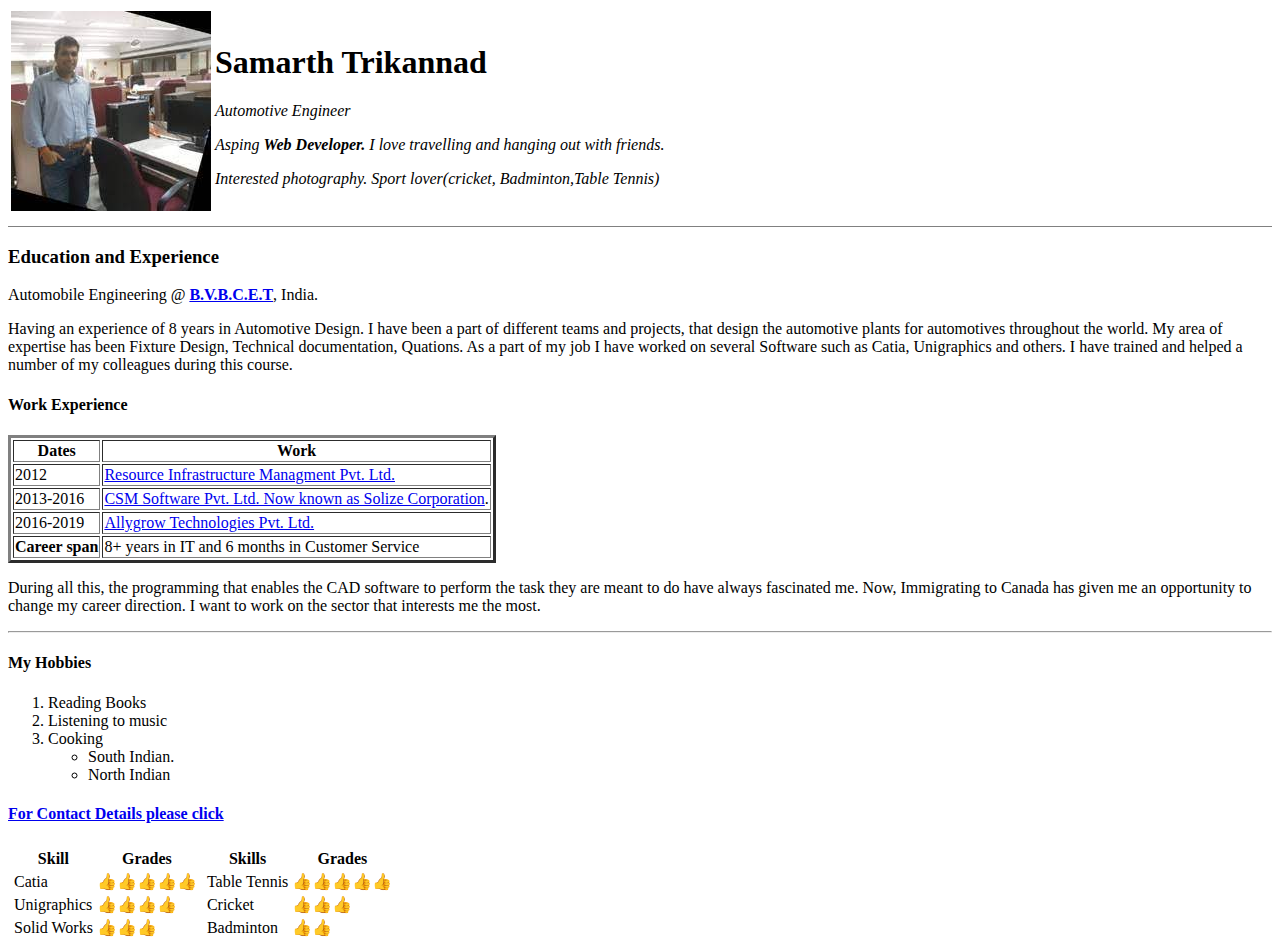
==== index.html @ dfd6498b "Initial CV website" ====
<!DOCTYPE html>
<html lang="en" dir="ltr">

<head>
  <meta charset="utf-8">
  <title>Samarth's Personal Site</title>
</head>

<body>
  <table>
    <tr>
      <td><img src="Profile_Pic.jpg" alt="Samarth profile picture"></td>
      <td>
        <h1>Samarth Trikannad</h1>
        <p><em>Automotive Engineer</em></p>
        <p><em>Asping <strong>Web Developer.</strong> I love travelling and hanging out with friends.</em></p>
        <p><em>Interested photography. Sport lover(cricket, Badminton,Table Tennis)</em></p>
      </td>
    </tr>
  </table>
  <hr size="1" noshade>
  <h3>Education and Experience</h3>
  <p>Automobile Engineering @ <strong><a href="http://bvb.edu/">B.V.B.C.E.T</a></strong>, India.</p>
  <p>Having an experience of 8 years in Automotive Design. I have been a part of different teams and projects, that design the automotive plants for automotives throughout the world. My area of expertise has been Fixture Design, Technical
    documentation, Quations. As a part of my job I have worked on several Software such as Catia, Unigraphics and others. I have trained and helped a number of my colleagues during this course.</p>
  <h4>Work Experience</h4>
  <table border="3">
    <thead>
      <tr>
        <th>Dates</th>
        <th>Work</th>
      </tr>
    </thead>
    <tbody>
      <tr>
        <td>2012</td>
        <td><a href="https://rim-global.com/">Resource Infrastructure Managment Pvt. Ltd.</a></td>
      </tr>
      <tr>
        <td>2013-2016</td>
        <td><a href="https://www.solize.com/india/service-solution/">CSM Software Pvt. Ltd. Now known as Solize Corporation</a>.</td>
      </tr>
      <tr>
        <td>2016-2019</td>
        <td><a href="http://www.allygrow.com/">Allygrow Technologies Pvt. Ltd.</a></td>
      </tr>
    </tbody>
    <tfoot>
      <tr>
        <th>Career span</th>
        <td>8+ years in IT and 6 months in Customer Service</td>
      </tr>
    </tfoot>
  </table>
  <p>During all this, the programming that enables the CAD software to perform the task they are meant to do have always fascinated me. Now, Immigrating to Canada has given me an opportunity to change my career direction. I want to work on the sector
    that interests me the most.</p>
  <hr>
  <h4>My Hobbies</h4>
  <ol type="1" start="1">
    <li>Reading Books</li>
    <li>Listening to music</li>
    <li>Cooking
      <ul>
        <li>South Indian.</li>
        <li>North Indian</li>
      </ul>
    </li>
  </ol>
  <h4><a href="NewContactForm.html">For Contact Details please click</a></h4>
</body>
<table>
    <tr>
      <td>
        <table>
          <thead>
            <th>Skill</th>
            <th>Grades</th>
          </thead>
          <tr>
            <td>Catia</td>
            <td>👍👍👍👍👍</td>
          </tr>
          <tr>
            <td>Unigraphics</td>
            <td>👍👍👍👍</td>
          </tr>
          <tr>
            <td>Solid Works</td>
            <td>👍👍👍</td>
          </tr>
        </table>
      </td>
      <td>
        <table>
          <thead>
            <th>Skills</th>
            <th>Grades</th>
          </thead>
          <tr>
            <td>Table Tennis</td>
            <td>👍👍👍👍👍</td>
          </tr>
          <tr>
            <td>Cricket</td>
            <td>👍👍👍</td>
          </tr>
          <tr>
            <td>Badminton</td>
            <td>👍👍</td>
          </tr>
        </table>
      </td>
    </tr>
  </table>
</html>
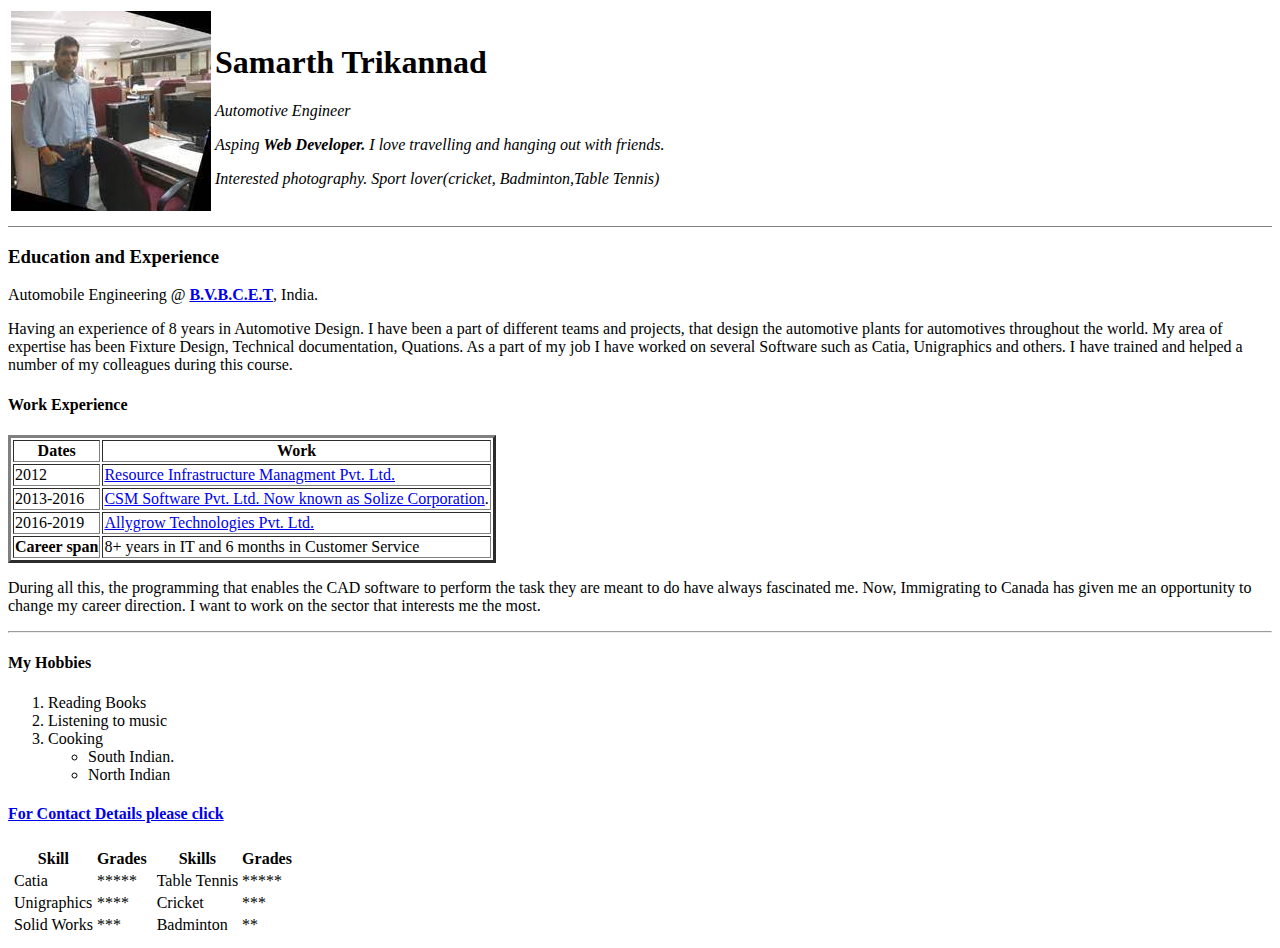
==== commit b30a8112: "Add files via upload" ====
--- a/index.html
+++ b/index.html
@@ -78,15 +78,15 @@
           </thead>
           <tr>
             <td>Catia</td>
-            <td>👍👍👍👍👍</td>
+            <td>*****</td>
           </tr>
           <tr>
             <td>Unigraphics</td>
-            <td>👍👍👍👍</td>
+            <td>****</td>
           </tr>
           <tr>
             <td>Solid Works</td>
-            <td>👍👍👍</td>
+            <td>***</td>
           </tr>
         </table>
       </td>
@@ -98,15 +98,15 @@
           </thead>
           <tr>
             <td>Table Tennis</td>
-            <td>👍👍👍👍👍</td>
+            <td>*****</td>
           </tr>
           <tr>
             <td>Cricket</td>
-            <td>👍👍👍</td>
+            <td>***</td>
           </tr>
           <tr>
             <td>Badminton</td>
-            <td>👍👍</td>
+            <td>**</td>
           </tr>
         </table>
       </td>
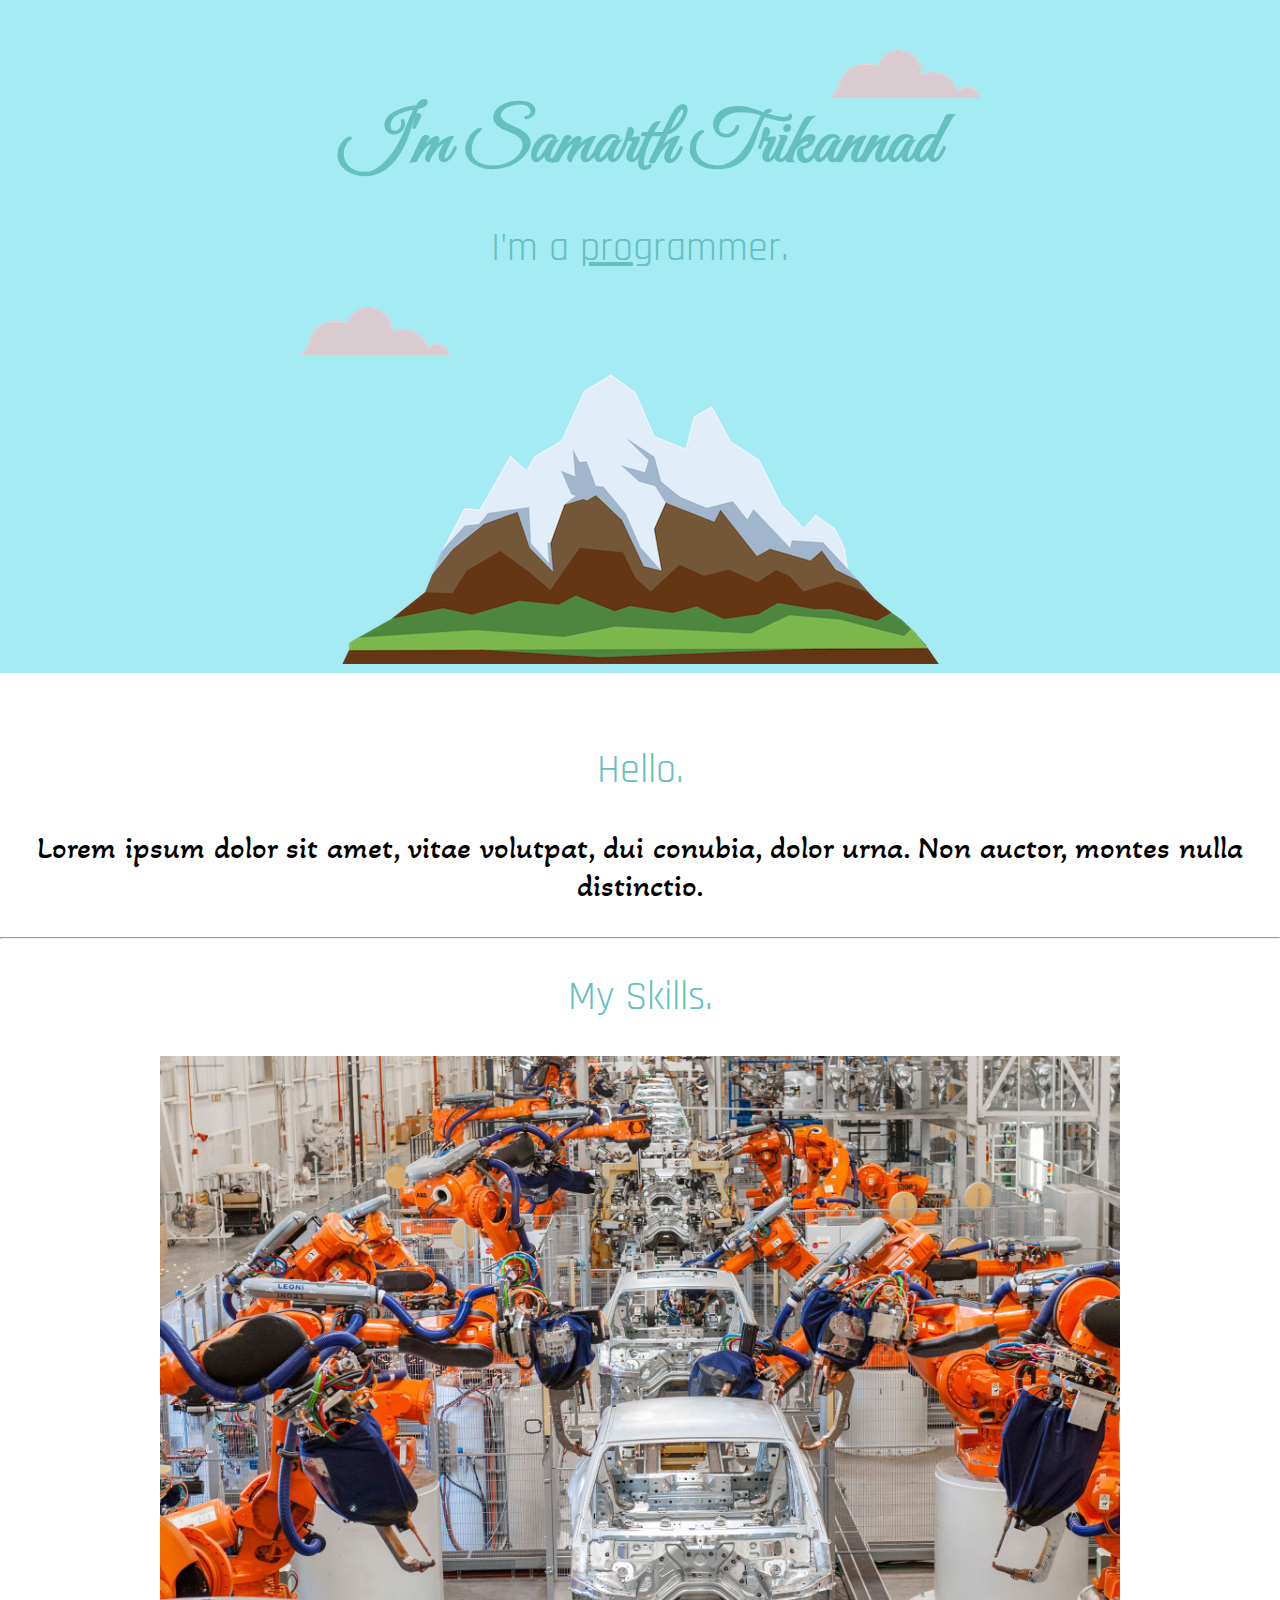
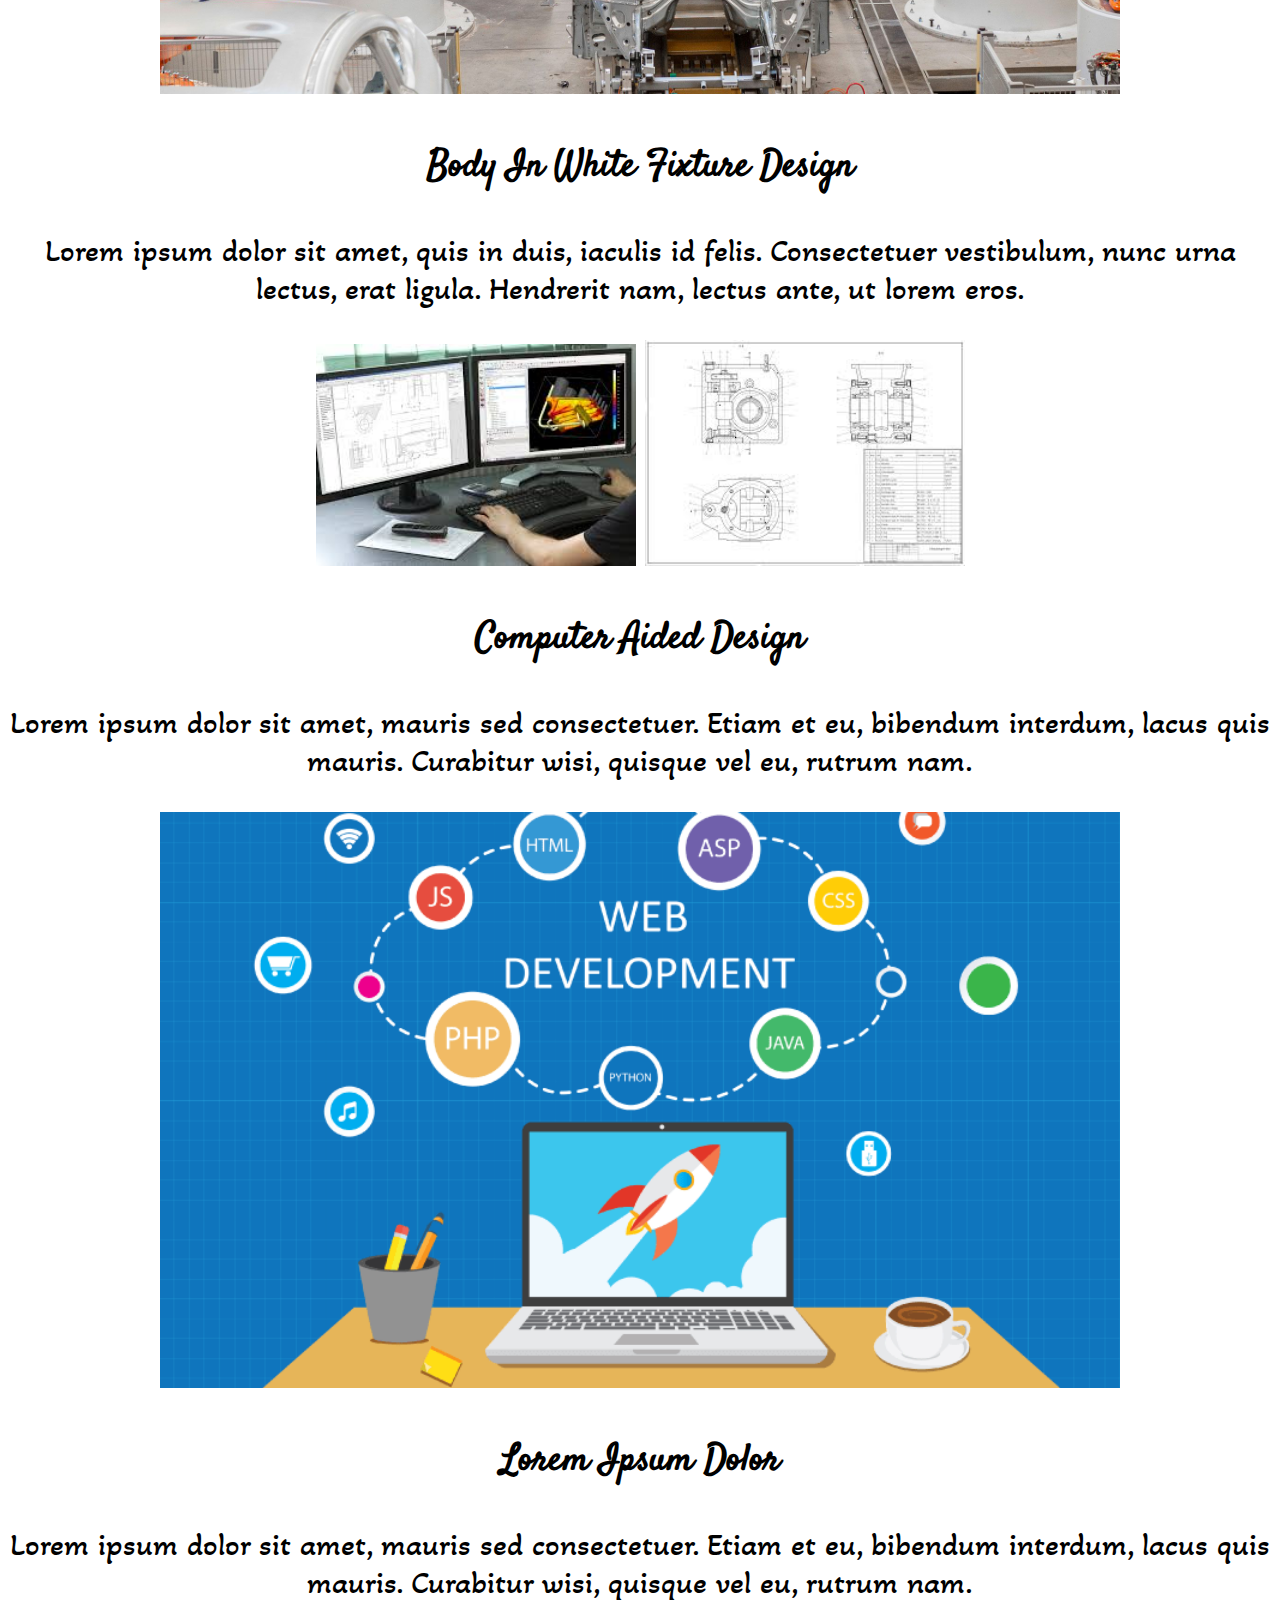
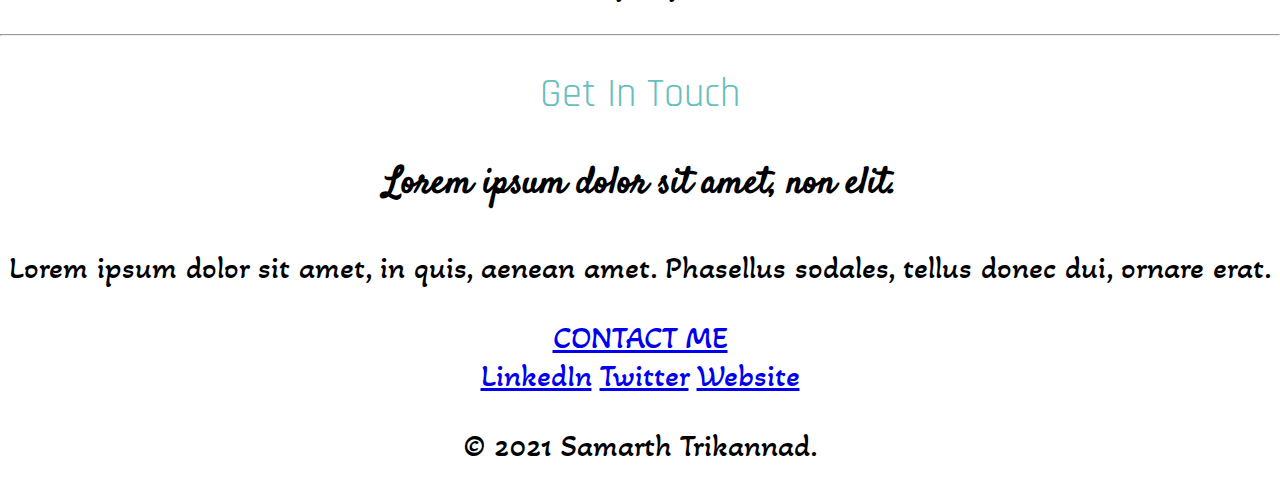
==== commit 368063b8: "Add files via upload" ====
--- a/index.html
+++ b/index.html
@@ -1,115 +1,63 @@
 <!DOCTYPE html>
 <html lang="en" dir="ltr">
+  <head>
+    <meta charset="utf-8">
+    <title>Samarth Trikannad</title>
+    <link rel="stylesheet" type="text/css" href="CSS/styles.css">
+    <link rel="preconnect" href="https://fonts.gstatic.com">
+<link href="https://fonts.googleapis.com/css2?family=Akaya+Telivigala&family=Great+Vibes&family=Rajdhani:wght@500&family=Satisfy&display=swap" rel="stylesheet">
+    <link rel="icon" href="Favicons/favicon-16x16.png">
+  </head>
+  <body>
+    <div class="top-container">
+      <img class="top-cloud" src="images/cloud.png" alt="cloud-img">
+      <h1>I'm Samarth Trikannad</h1>
+      <h2>I'm a <span class="pro">pro</span>grammer.</h2>
+      <img class="bot-cloud" src="images/cloud.png" alt="cloud-img">
+      <img src="images/mountain.png" alt="mountain-img">
+    </div>
 
-<head>
-  <meta charset="utf-8">
-  <title>Samarth's Personal Site</title>
-</head>
+    <div class="middle-container">
+      <div class="profile">
+        <img src="" alt="">
+        <h2>Hello.</h2>
+        <p>Lorem ipsum dolor sit amet, vitae volutpat, dui conubia, dolor urna. Non auctor, montes nulla distinctio.</p>
+      </div>
+      <hr>
+      <div class="skills">
+        <h2>My Skills.</h2>
+        <div class="skill-row">
+          <img class="BIW" src="images/Body In white.jpg" alt="">
+          <h3>Body In White Fixture Design</h3>
+          <p>Lorem ipsum dolor sit amet, quis in duis, iaculis id felis. Consectetuer vestibulum, nunc urna lectus, erat ligula. Hendrerit nam, lectus ante, ut lorem eros.</p>
+        </div>
+        <div class="skill-row">
+          <img class="CAD" src="images/CAD.jpg" alt="">
+          <img class="CAD1" src="images/CAD1.jpg" alt="">
+          <h3>Computer Aided Design</h3>
+          <p>Lorem ipsum dolor sit amet, mauris sed consectetuer. Etiam et eu, bibendum interdum, lacus quis mauris. Curabitur wisi, quisque vel eu, rutrum nam.</p>
+        </div>
+        <div class="skill-row">
+          <img class="web-dev" src="images/web dev.png" alt="">
+          <h3>Lorem Ipsum Dolor</h3>
+          <p>Lorem ipsum dolor sit amet, mauris sed consectetuer. Etiam et eu, bibendum interdum, lacus quis mauris. Curabitur wisi, quisque vel eu, rutrum nam.</p>
+        </div>
+      </div>
+      <hr>
+      <div class="contact-me">
+        <h2>Get In Touch</h2>
+        <h3>Lorem ipsum dolor sit amet, non elit.</h3>
+        <p>Lorem ipsum dolor sit amet, in quis, aenean amet. Phasellus sodales, tellus donec dui, ornare erat.</p>
+        <a class="btn" href="mailto:samarth4347@gmail.com">CONTACT ME</a>
+      </div>
+    </div>
 
-<body>
-  <table>
-    <tr>
-      <td><img src="Profile_Pic.jpg" alt="Samarth profile picture"></td>
-      <td>
-        <h1>Samarth Trikannad</h1>
-        <p><em>Automotive Engineer</em></p>
-        <p><em>Asping <strong>Web Developer.</strong> I love travelling and hanging out with friends.</em></p>
-        <p><em>Interested photography. Sport lover(cricket, Badminton,Table Tennis)</em></p>
-      </td>
-    </tr>
-  </table>
-  <hr size="1" noshade>
-  <h3>Education and Experience</h3>
-  <p>Automobile Engineering @ <strong><a href="http://bvb.edu/">B.V.B.C.E.T</a></strong>, India.</p>
-  <p>Having an experience of 8 years in Automotive Design. I have been a part of different teams and projects, that design the automotive plants for automotives throughout the world. My area of expertise has been Fixture Design, Technical
-    documentation, Quations. As a part of my job I have worked on several Software such as Catia, Unigraphics and others. I have trained and helped a number of my colleagues during this course.</p>
-  <h4>Work Experience</h4>
-  <table border="3">
-    <thead>
-      <tr>
-        <th>Dates</th>
-        <th>Work</th>
-      </tr>
-    </thead>
-    <tbody>
-      <tr>
-        <td>2012</td>
-        <td><a href="https://rim-global.com/">Resource Infrastructure Managment Pvt. Ltd.</a></td>
-      </tr>
-      <tr>
-        <td>2013-2016</td>
-        <td><a href="https://www.solize.com/india/service-solution/">CSM Software Pvt. Ltd. Now known as Solize Corporation</a>.</td>
-      </tr>
-      <tr>
-        <td>2016-2019</td>
-        <td><a href="http://www.allygrow.com/">Allygrow Technologies Pvt. Ltd.</a></td>
-      </tr>
-    </tbody>
-    <tfoot>
-      <tr>
-        <th>Career span</th>
-        <td>8+ years in IT and 6 months in Customer Service</td>
-      </tr>
-    </tfoot>
-  </table>
-  <p>During all this, the programming that enables the CAD software to perform the task they are meant to do have always fascinated me. Now, Immigrating to Canada has given me an opportunity to change my career direction. I want to work on the sector
-    that interests me the most.</p>
-  <hr>
-  <h4>My Hobbies</h4>
-  <ol type="1" start="1">
-    <li>Reading Books</li>
-    <li>Listening to music</li>
-    <li>Cooking
-      <ul>
-        <li>South Indian.</li>
-        <li>North Indian</li>
-      </ul>
-    </li>
-  </ol>
-  <h4><a href="NewContactForm.html">For Contact Details please click</a></h4>
-</body>
-<table>
-    <tr>
-      <td>
-        <table>
-          <thead>
-            <th>Skill</th>
-            <th>Grades</th>
-          </thead>
-          <tr>
-            <td>Catia</td>
-            <td>*****</td>
-          </tr>
-          <tr>
-            <td>Unigraphics</td>
-            <td>****</td>
-          </tr>
-          <tr>
-            <td>Solid Works</td>
-            <td>***</td>
-          </tr>
-        </table>
-      </td>
-      <td>
-        <table>
-          <thead>
-            <th>Skills</th>
-            <th>Grades</th>
-          </thead>
-          <tr>
-            <td>Table Tennis</td>
-            <td>*****</td>
-          </tr>
-          <tr>
-            <td>Cricket</td>
-            <td>***</td>
-          </tr>
-          <tr>
-            <td>Badminton</td>
-            <td>**</td>
-          </tr>
-        </table>
-      </td>
-    </tr>
-  </table>
+
+    <div class="bottom-container">
+      <a class="footer-link" href="https://www.linkedin.com/in/samarth-trikannad-65403720/">LinkedIn</a>
+      <a class="footer-link" href="https://twitter.com/SamarthTrikann1">Twitter</a>
+      <a class="footer-link" href="https://www.appbrewery.co/">Website</a>
+      <p>© 2021 Samarth Trikannad.</p>
+    </div>
+  </body>
 </html>
--- a/CSS/styles.css
+++ b/CSS/styles.css
@@ -0,0 +1,59 @@
+body{
+  margin: 0;
+  text-align: center;
+  font-family: 'Akaya Telivigala', cursive;
+  font-size: 2em;
+}
+
+h1{
+  font-size: 4.5rem;
+  display: block;
+  margin: 50px auto 0 auto;
+  font-family: 'Great Vibes', cursive;
+  color: #66BFBF;
+}
+h2{
+  font-size: 2.5rem;
+  font-family: 'Rajdhani', sans-serif;
+  color: #66BFBF;
+  font-weight: normal;
+}
+
+h3{
+  font-family: 'Satisfy', cursive;
+}
+.BIW{
+  width: 75%;
+}
+.web-dev{
+  width: 75%;
+}
+.CAD{
+  width: 25%;
+}
+.CAD1{
+  width: 25%;
+
+}
+
+.top-container{
+  background-color: #a4ebf3;
+  margin: 0;
+  padding-top: 50px;
+}
+.pro{
+  text-decoration: underline;
+}
+.bot-cloud{
+  position: absolute;
+left: 300px;
+border-bottom: 300px;
+}
+
+.top-cloud{
+  position: absolute;
+right: 300px;
+top: 50px;
+
+
+}
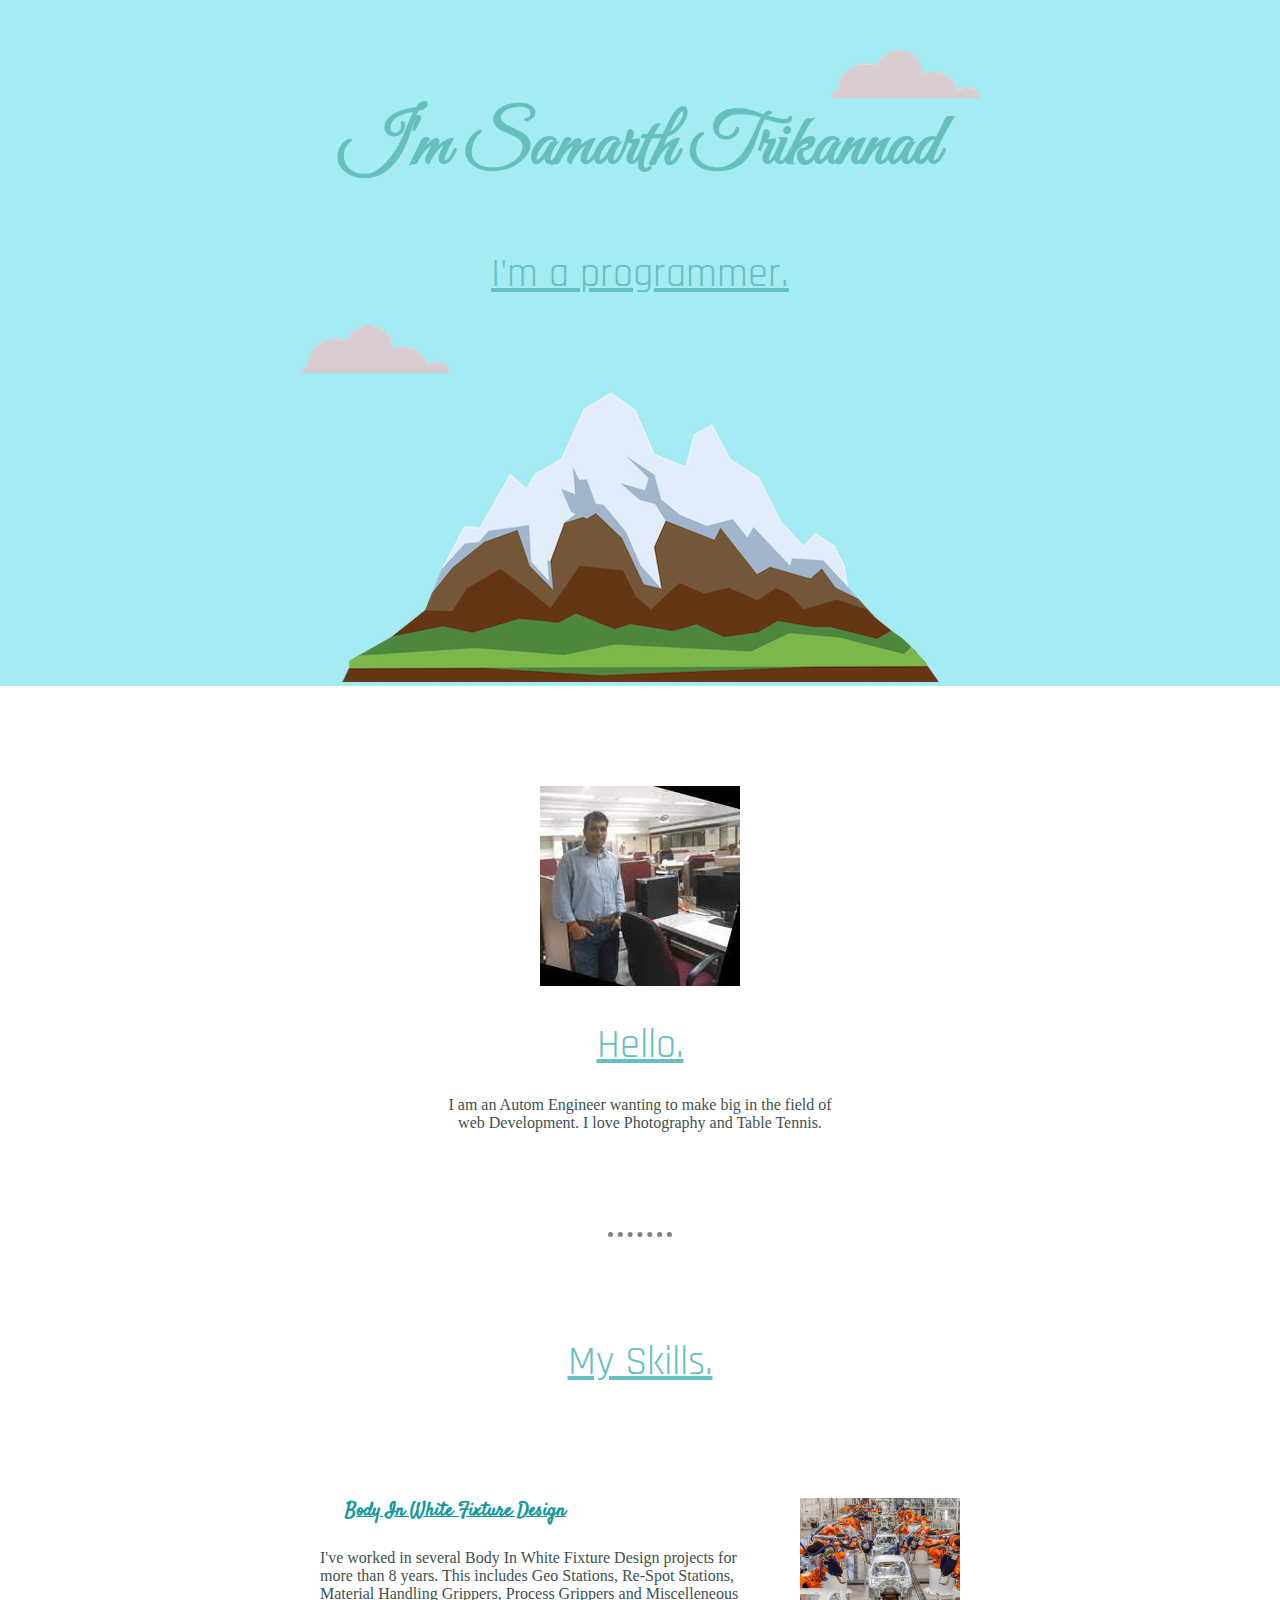
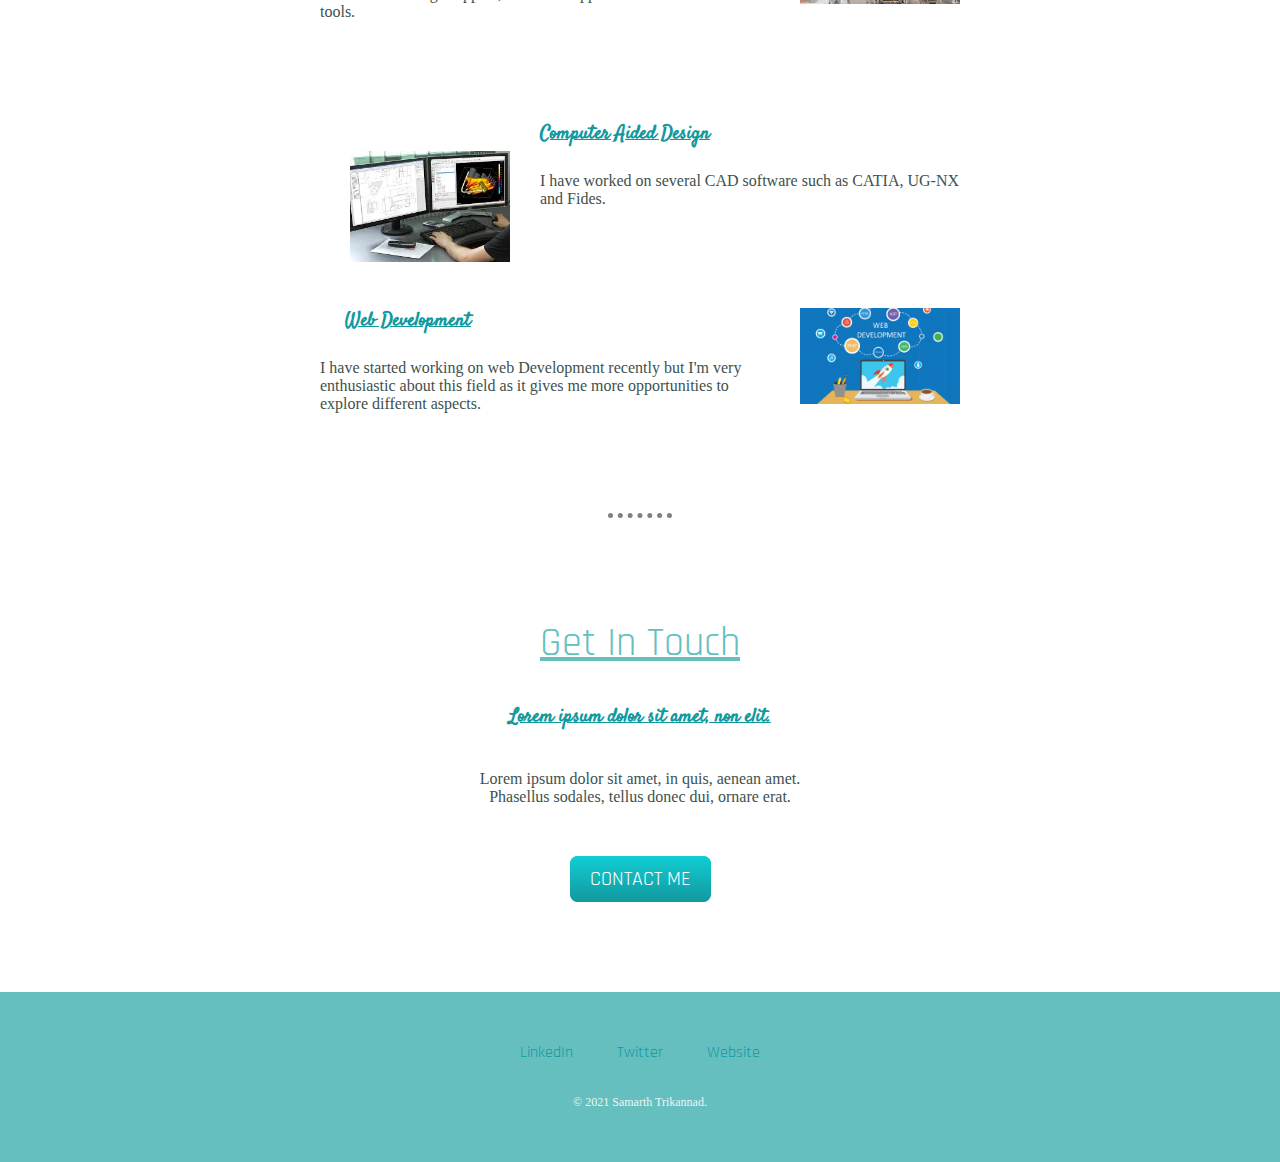
==== commit ab88e2f5: "Add files via upload" ====
--- a/index.html
+++ b/index.html
@@ -14,40 +14,42 @@
       <h1>I'm Samarth Trikannad</h1>
       <h2>I'm a <span class="pro">pro</span>grammer.</h2>
       <img class="bot-cloud" src="images/cloud.png" alt="cloud-img">
-      <img src="images/mountain.png" alt="mountain-img">
+      <img class="mtn" src="images/mountain.png" alt="mountain-img">
     </div>
 
     <div class="middle-container">
       <div class="profile">
-        <img src="" alt="">
+        <img src="images/Profile_Pic.jpg" alt="">
         <h2>Hello.</h2>
-        <p>Lorem ipsum dolor sit amet, vitae volutpat, dui conubia, dolor urna. Non auctor, montes nulla distinctio.</p>
+        <p class="intro"> I am an Autom Engineer wanting to make big in the field of web Development. I love Photography and Table Tennis.</p>
       </div>
       <hr>
       <div class="skills">
         <h2>My Skills.</h2>
+
         <div class="skill-row">
           <img class="BIW" src="images/Body In white.jpg" alt="">
           <h3>Body In White Fixture Design</h3>
-          <p>Lorem ipsum dolor sit amet, quis in duis, iaculis id felis. Consectetuer vestibulum, nunc urna lectus, erat ligula. Hendrerit nam, lectus ante, ut lorem eros.</p>
+          <p>I've worked in several Body In White Fixture Design projects for more than 8 years. This includes Geo Stations, Re-Spot Stations, Material Handling Grippers, Process Grippers and Miscelleneous tools.</p>
         </div>
+
         <div class="skill-row">
-          <img class="CAD" src="images/CAD.jpg" alt="">
-          <img class="CAD1" src="images/CAD1.jpg" alt="">
-          <h3>Computer Aided Design</h3>
-          <p>Lorem ipsum dolor sit amet, mauris sed consectetuer. Etiam et eu, bibendum interdum, lacus quis mauris. Curabitur wisi, quisque vel eu, rutrum nam.</p>
+            <img class="CAD" src="images/CAD.jpg" alt="">
+              <h3>Computer Aided Design</h3>
+              <p>I have worked on several CAD software such as CATIA, UG-NX and Fides.</p>
         </div>
+
         <div class="skill-row">
-          <img class="web-dev" src="images/web dev.png" alt="">
-          <h3>Lorem Ipsum Dolor</h3>
-          <p>Lorem ipsum dolor sit amet, mauris sed consectetuer. Etiam et eu, bibendum interdum, lacus quis mauris. Curabitur wisi, quisque vel eu, rutrum nam.</p>
+        <img class="web-dev" src="images/web dev.png" alt="">
+        <h3>Web Development</h3>
+        <p>I have started working on web Development recently but I'm very enthusiastic about this field as it gives me more opportunities to explore different aspects.</p>
         </div>
       </div>
       <hr>
       <div class="contact-me">
         <h2>Get In Touch</h2>
         <h3>Lorem ipsum dolor sit amet, non elit.</h3>
-        <p>Lorem ipsum dolor sit amet, in quis, aenean amet. Phasellus sodales, tellus donec dui, ornare erat.</p>
+        <p class="contact-info">Lorem ipsum dolor sit amet, in quis, aenean amet. Phasellus sodales, tellus donec dui, ornare erat.</p>
         <a class="btn" href="mailto:samarth4347@gmail.com">CONTACT ME</a>
       </div>
     </div>
@@ -57,7 +59,7 @@
       <a class="footer-link" href="https://www.linkedin.com/in/samarth-trikannad-65403720/">LinkedIn</a>
       <a class="footer-link" href="https://twitter.com/SamarthTrikann1">Twitter</a>
       <a class="footer-link" href="https://www.appbrewery.co/">Website</a>
-      <p>© 2021 Samarth Trikannad.</p>
+      <p class="copyright">© 2021 Samarth Trikannad.</p>
     </div>
   </body>
 </html>
--- a/CSS/styles.css
+++ b/CSS/styles.css
@@ -1,39 +1,32 @@
 body{
   margin: 0;
   text-align: center;
-  font-family: 'Akaya Telivigala', cursive;
-  font-size: 2em;
+  color: #40514E;
 }
 
 h1{
   font-size: 4.5rem;
   display: block;
-  margin: 50px auto 0 auto;
+  margin:25px 0 0;
   font-family: 'Great Vibes', cursive;
   color: #66BFBF;
+  line-height: 2;
 }
 h2{
   font-size: 2.5rem;
   font-family: 'Rajdhani', sans-serif;
   color: #66BFBF;
   font-weight: normal;
+  margin: 30px 0 15px;
+  text-decoration: underline;
+  padding-bottom: 10px;
 }
 
 h3{
   font-family: 'Satisfy', cursive;
-}
-.BIW{
-  width: 75%;
-}
-.web-dev{
-  width: 75%;
-}
-.CAD{
-  width: 25%;
-}
-.CAD1{
-  width: 25%;
-
+  color: #11999E;
+  margin: 25px;
+  text-decoration: underline;
 }
 
 .top-container{
@@ -41,9 +34,16 @@
   margin: 0;
   padding-top: 50px;
 }
-.pro{
-  text-decoration: underline;
+
+.middle-container{
+  margin: 100px 0;
 }
+
+.bottom-container{
+  background-color: #66BFBF;
+  padding: 50px 0 20px;
+}
+
 .bot-cloud{
   position: absolute;
 left: 300px;
@@ -54,6 +54,89 @@
   position: absolute;
 right: 300px;
 top: 50px;
+}
 
+.skill-row{
+  width: 50%;
+  margin: 100px auto 100px;
+text-align: left;
+}
 
+a{
+  color: #11999E;
+  font-family: 'Rajdhani', sans-serif;
+  margin: 10px 20px;
+  text-decoration: none;
 }
+a:hover{
+  color: #EAF6F6;
+}
+
+.copyright{
+  color: #EAF6F6;
+  padding: 20px 0;
+  font-size: 0.75rem;
+}
+.p{
+  line-height: 2;
+}
+
+.BIW{
+  width: 25%;
+  float: right;
+  margin-left: 30px;
+}
+.web-dev{
+  width: 25%;
+  float: right;
+margin-left: 30px;
+}
+.CAD{
+  width: 25%;
+  float: left;
+  margin: 30px;
+}
+
+hr{
+  width: 5%;
+  border-style: dotted none none;
+  border-spacing: 100px;
+  border-width: 5px;
+  margin: 100px auto;
+}
+
+.intro{
+  width: 30%;
+  margin: auto;
+}
+
+.contact-info{
+  width: 30%;
+  margin:40px auto 60px;
+}
+.btn {
+  background: #11cdd4;
+  background-image: -webkit-linear-gradient(top, #11cdd4, #11999E);
+  background-image: -moz-linear-gradient(top, #11cdd4, #11999E);
+  background-image: -ms-linear-gradient(top, #11cdd4, #11999E);
+  background-image: -o-linear-gradient(top, #11cdd4, #11999E);
+  background-image: linear-gradient(to bottom, #11cdd4, #11999E);
+  -webkit-border-radius: 8;
+  -moz-border-radius: 8;
+  border-radius: 8px;
+  font-family: 'Rajdhani', sans-serif;
+  color: #ffffff;
+  font-size: 20px;
+  padding: 10px 20px 10px 20px;
+  text-decoration: none;
+}
+
+.btn:hover {
+  background: #30e3cb;
+  background-image: -webkit-linear-gradient(top, #30e3cb, #2bc4ad);
+  background-image: -moz-linear-gradient(top, #30e3cb, #2bc4ad);
+  background-image: -ms-linear-gradient(top, #30e3cb, #2bc4ad);
+  background-image: -o-linear-gradient(top, #30e3cb, #2bc4ad);
+  background-image: linear-gradient(to bottom, #30e3cb, #2bc4ad);
+  text-decoration: none;
+}
